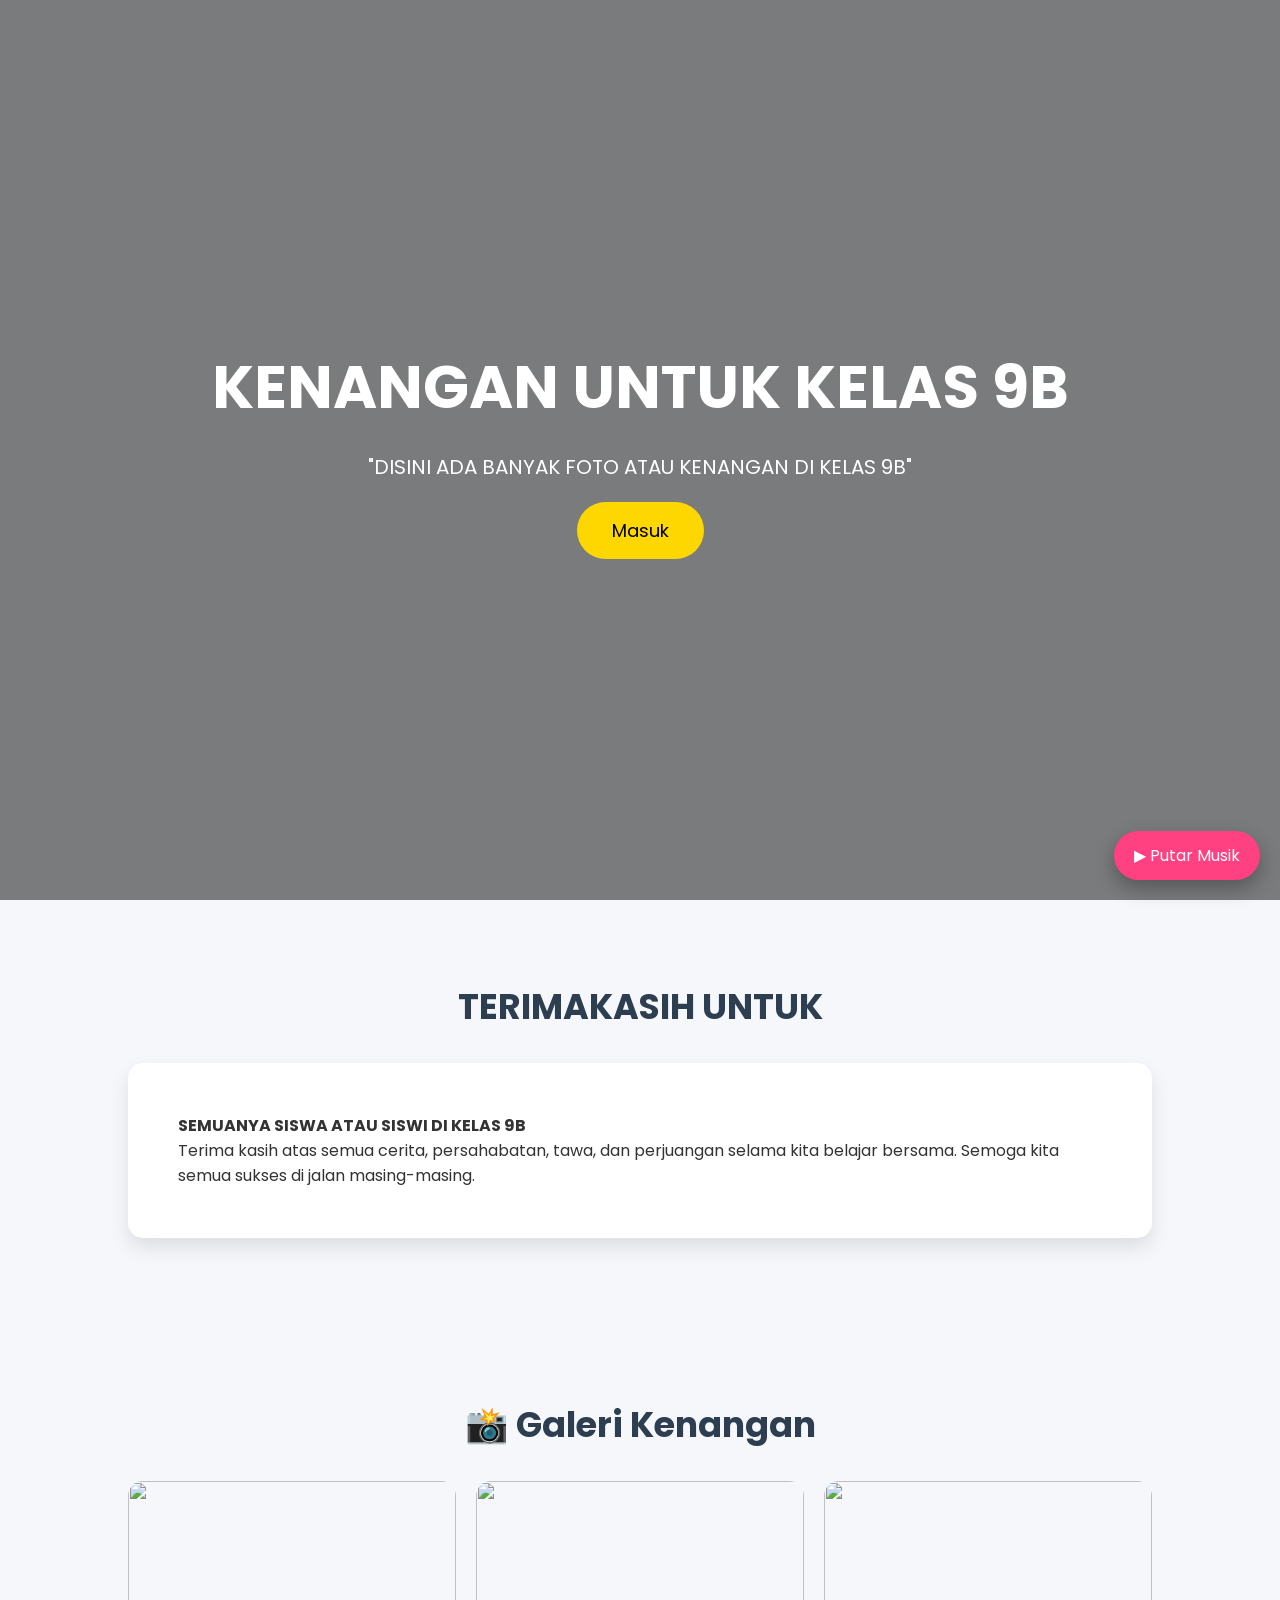
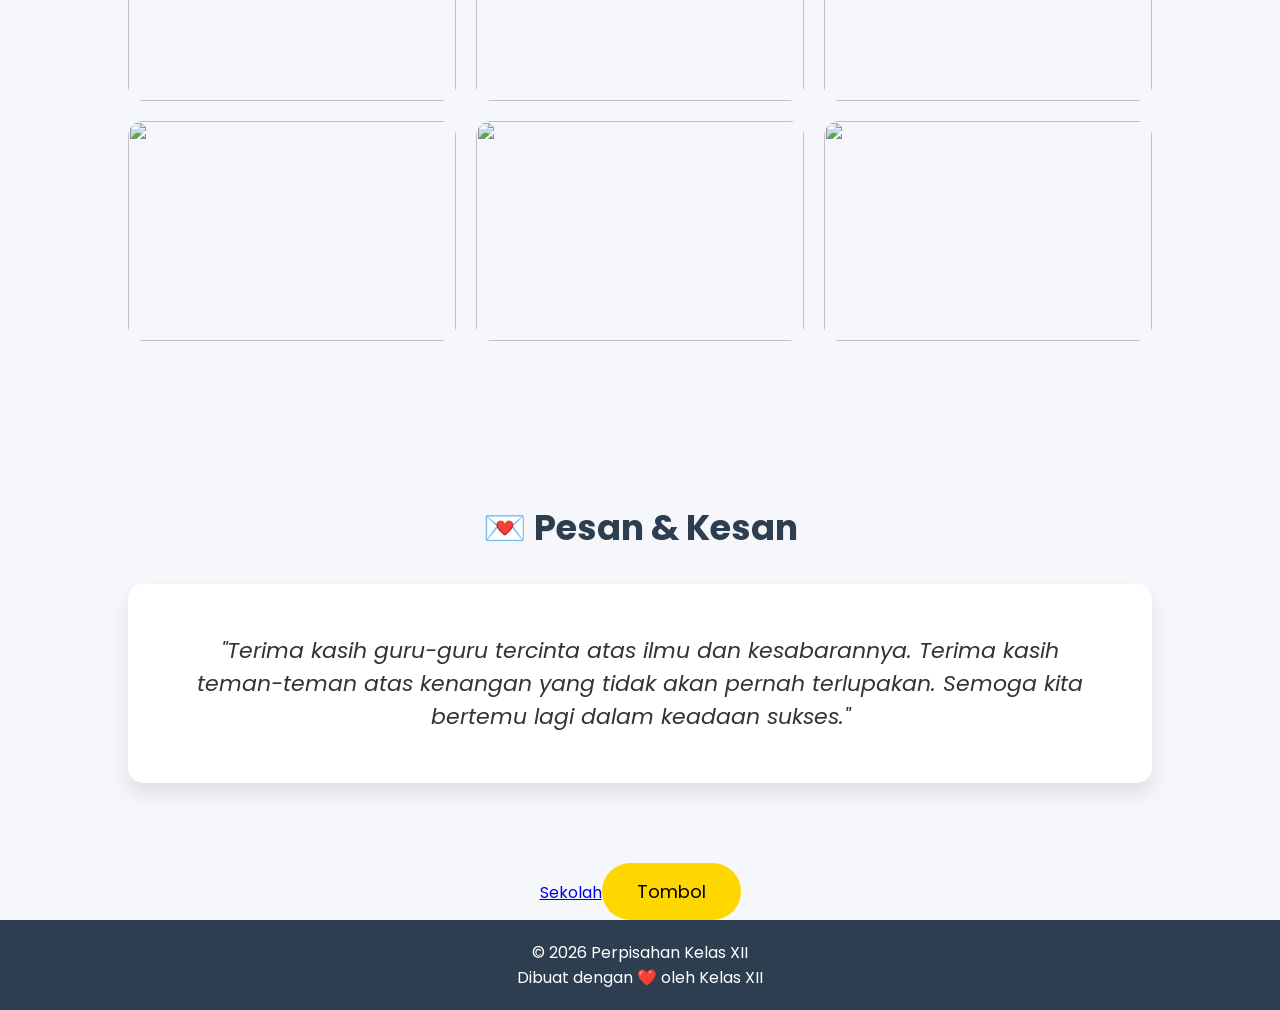
==== index.html @ ac8a35ed "Add files via upload" ====
<!DOCTYPE html>
<html lang="id">
<head>
<meta charset="UTF-8">
<meta name="viewport" content="width=device-width, initial-scale=1.0">
<link rel="stylesheet" href="style.css">
<title>kenangan untuk kelas 9B</title>


<link href="https://fonts.googleapis.com/css2?family=Poppins:wght@300;500;700&display=swap" rel="stylesheet">

<style>
*{
margin:0;
padding:0;
box-sizing:border-box;
font-family:'Poppins',sans-serif;
scroll-behavior:smooth;
}

body{
background:#f5f7fa;
color:#333;
}

header{
height:100vh;
background:linear-gradient(rgba(0,0,0,.5),rgba(0,0,0,.5)),
url("screenshot 2026-07-06 212852.png");
background-size:cover;
background-position:center;
display:flex;
justify-content:center;
align-items:center;
text-align:center;
color:white;
}

header h1{
font-size:60px;
}

header p{
margin:20px 0;
font-size:20px;
}

button{
padding:15px 35px;
border:none;
border-radius:30px;
background:#FFD700;
font-size:18px;
cursor:pointer;
transition:.3s;
}

button:hover{
transform:scale(1.05);
}

section{
padding:80px 10%;
}

h2{
text-align:center;
margin-bottom:30px;
font-size:35px;
color:#2c3e50;
}

.card{
background:white;
padding:50px;
border-radius:15px;
box-shadow:0 10px 20px rgba(0,0,0,.1);
margin-top:20px;
}

.gallery{
display:grid;
grid-template-columns:repeat(auto-fit,minmax(250px,1fr));
gap:20px;
}

.gallery img{
width:100%;
height:220px;
object-fit:cover;
border-radius:15px;
transition:.3s;
}

.gallery img:hover{
transform:scale(1.05);
}

.quote{
text-align:center;
font-size:22px;
font-style:italic;
}

footer{
background:#2c3e50;
color:white;
text-align:center;
padding:20px;
}

.fade{
opacity:0;
transform:translateY(30px);
transition:1s;
}

.fade.show{
opacity:1;
transform:translateY(0);
}
</style>
</head>
<body>
    <audio id="bgMusic" loop autoplay>
    <source src="Stephen Sanchez - Until I Found You (Lyrics).mp3" type="audio/mpeg">
    Browser Anda tidak mendukung audio.
</audio>

<button id="musicBtn" class="music-btn">
    ⏸ Pause Musik
</button>



<header>
<div>
<h1>KENANGAN UNTUK KELAS 9B</h1>
<p>"DISINI ADA BANYAK FOTO ATAU KENANGAN DI KELAS 9B"</p>

<a href="#acara">
<button>Masuk</button>
</a>

</div>
</header>

<section id="acara" class="fade">
<h2>TERIMAKASIH UNTUK</h2>

<div class="card">
<b>SEMUANYA SISWA ATAU SISWI DI KELAS 9B</b>



<br>

<p>
Terima kasih atas semua cerita,
persahabatan,
tawa,
dan perjuangan selama kita belajar bersama.
Semoga kita semua sukses di jalan masing-masing.
</p>

</div>
</section>

<section class="fade">

<h2>📸 Galeri Kenangan</h2>

<div class="gallery">

<img src="https://picsum.photos/500/400?1">
<img src="https://picsum.photos/500/400?2">
<img src="https://picsum.photos/500/400?3">
<img src="https://picsum.photos/500/400?4">
<img src="https://picsum.photos/500/400?5">
<img src="https://picsum.photos/500/400?6">

</div>

</section>

<section class="fade">

<h2>💌 Pesan & Kesan</h2>

<div class="card quote">

"Terima kasih guru-guru tercinta atas ilmu dan
kesabarannya.
Terima kasih teman-teman atas kenangan yang tidak akan
pernah terlupakan.
Semoga kita bertemu lagi dalam keadaan sukses."

</div>

</section>

<div style="display: flex; justify-content: center;">
 <a href="PROFILE.html">Sekolah<button>Tombol</button></a>

 
</div>




</section>

<footer>

© 2026 Perpisahan Kelas XII <br>
Dibuat dengan ❤️ oleh Kelas XII

</footer>

<script>

const fade=document.querySelectorAll(".fade");

window.addEventListener("scroll",()=>{

fade.forEach(el=>{

const top=el.getBoundingClientRect().top;

if(top<window.innerHeight-100){

el.classList.add("show");

}

});

});




</script>

<script>
const music = document.getElementById("bgMusic");
const musicBtn = document.getElementById("musicBtn");

// Coba memutar otomatis
music.volume = 0.5;
music.play().catch(() => {
    musicBtn.innerHTML = "▶ Putar Musik";
});

// Tombol Play/Pause
musicBtn.addEventListener("click", () => {
    if (music.paused) {
        music.play();
        musicBtn.innerHTML = "⏸ Pause Musik";
    } else {
        music.pause();
        musicBtn.innerHTML = "▶ Putar Musik";
    }
});

// Jika browser memblokir autoplay,
// musik akan diputar setelah interaksi pertama.
document.addEventListener("click", function startMusic() {
    if (music.paused) {
        music.play().catch(() => {});
        musicBtn.innerHTML = "⏸ Pause Musik";
    }
    document.removeEventListener("click", startMusic);
}, { once: true });
</script>




</body>


</script>



</html>






























</Html>
---- style.css ----
.next-btn{
    text-align:center;
    margin-top:40px;
}

.next-btn button{
    position: fixed;
    padding:30px 35px;
    border:none;
    border-radius:30px;
    background:linear-gradient(135deg,#4facfe,#00f2fe);
    color:white;
    font-size:17px;
    cursor:pointer;
    transition:0.3s;
    box-shadow:0 10px 25px rgba(0,0,0,.2);
}

.next-btn button:hover{
    transform:translateY(-5px) scale(1.05);
    box-shadow:0 15px 30px rgba(0,0,0,.3);
}

.music-btn{
    position:fixed;
    bottom:20px;
    right:20px;
    padding:12px 20px;
    border:none;
    border-radius:30px;
    background:#ff4081;
    color:#fff;
    font-size:16px;
    cursor:pointer;
    box-shadow:0 8px 20px rgba(0,0,0,.3);
    transition:.3s;
    z-index:1000;
}

.music-btn:hover{
    transform:scale(1.08);
}

body.dark .music-btn{
    background:#2563eb;
}

.music-control{
    position:fixed;
    bottom:20px;
    right:20px;
    display:flex;
    align-items:center;
    gap:10px;
    padding:10px 15px;
    background:rgba(255,255,255,.15);
    backdrop-filter:blur(10px);
    border-radius:40px;
    box-shadow:0 8px 20px rgba(0,0,0,.3);
    z-index:1000;
}

.music-control input{
    width:120px;
    accent-color:#00bfff;
}

.music-control button{
    padding:8px 15px;
    border:none;
    border-radius:20px;
    background:#00bfff;
    color:white;
    cursor:pointer;
}

body.dark .music-control{
    background:rgba(0,0,0,.5);

}
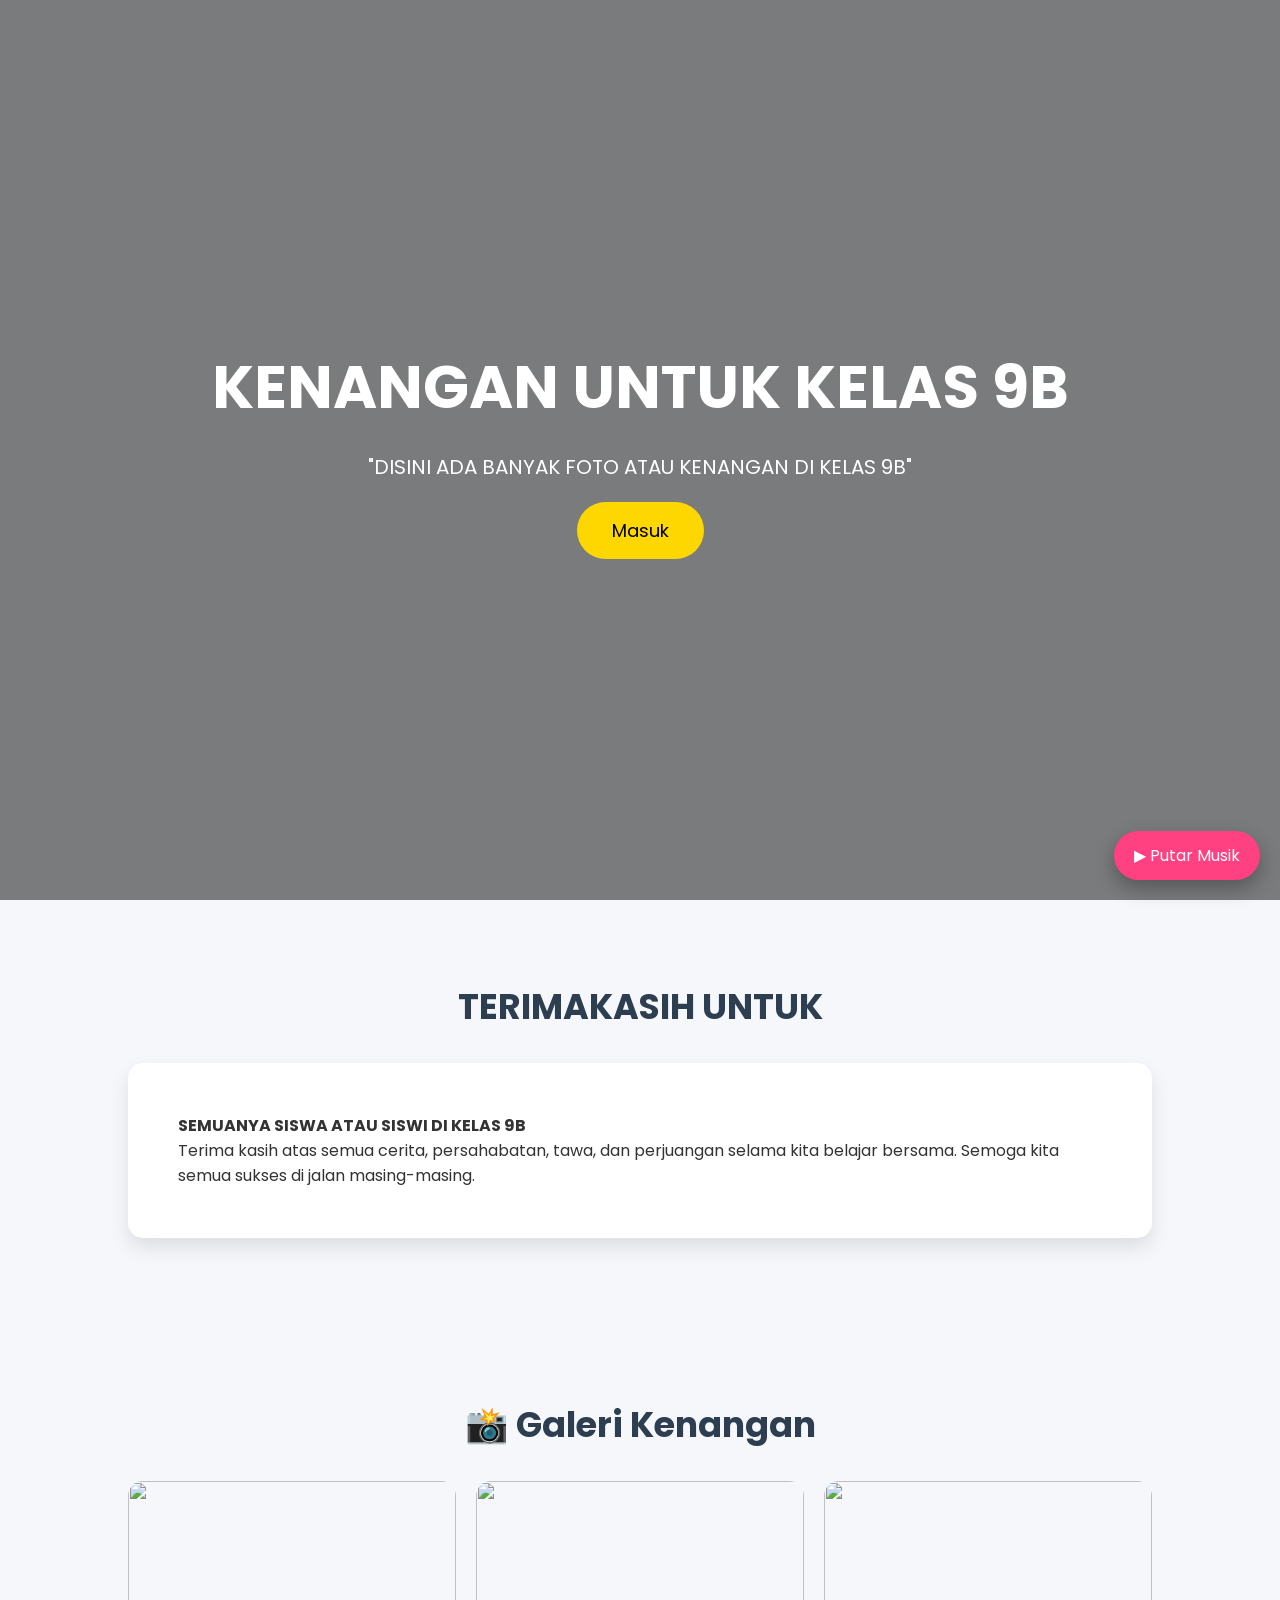
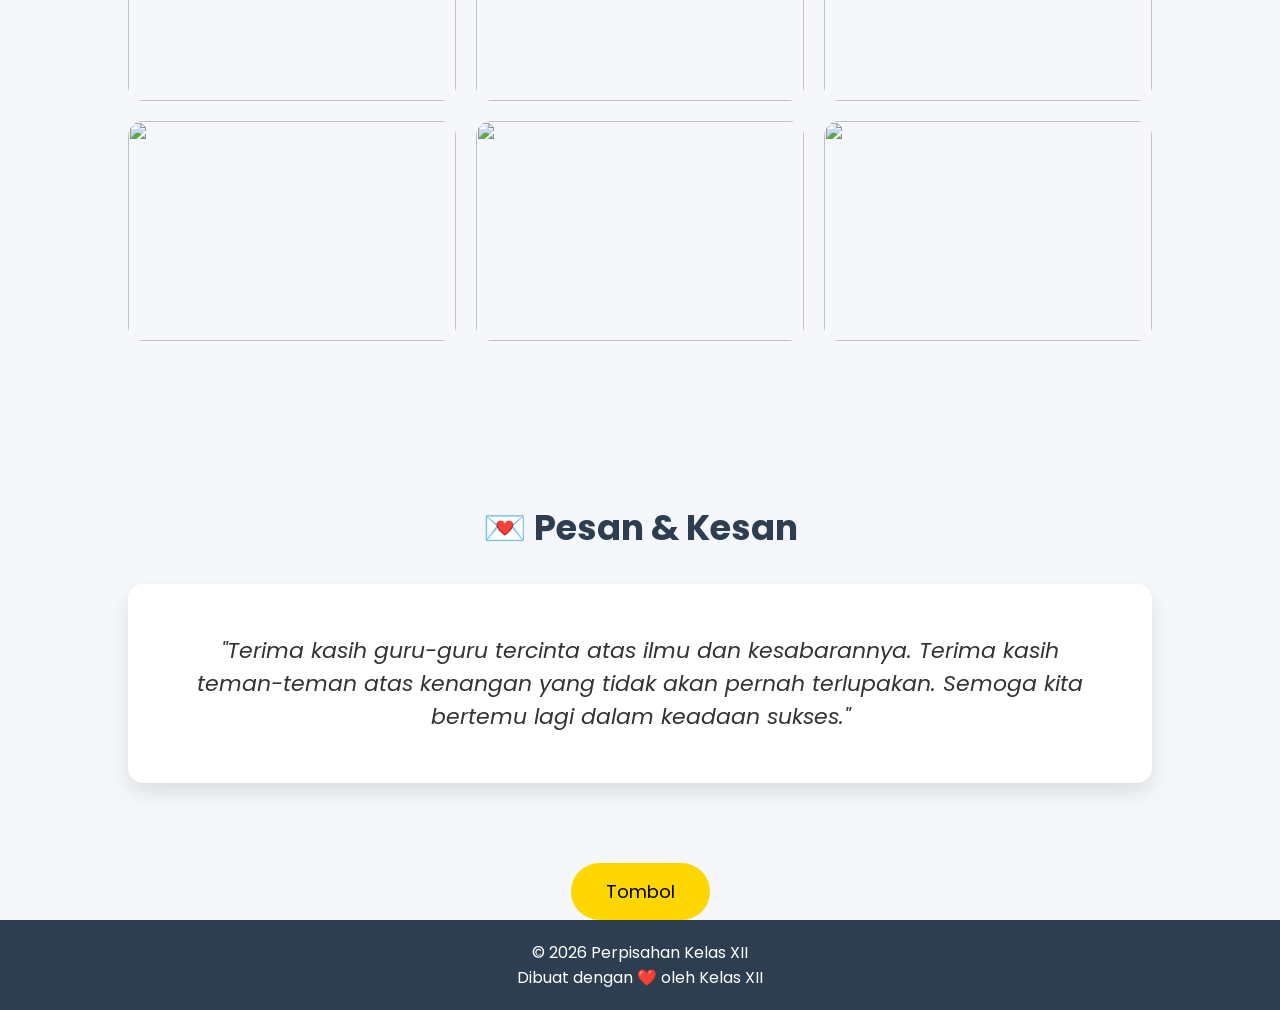
==== commit d2f894f1: "Add files via upload" ====
--- a/index.html
+++ b/index.html
@@ -200,7 +200,7 @@
 </section>
 
 <div style="display: flex; justify-content: center;">
- <a href="PROFILE.html">Sekolah<button>Tombol</button></a>
+ <a href="PROFILE.html"><button>Tombol</button></a>
 
  
 </div>
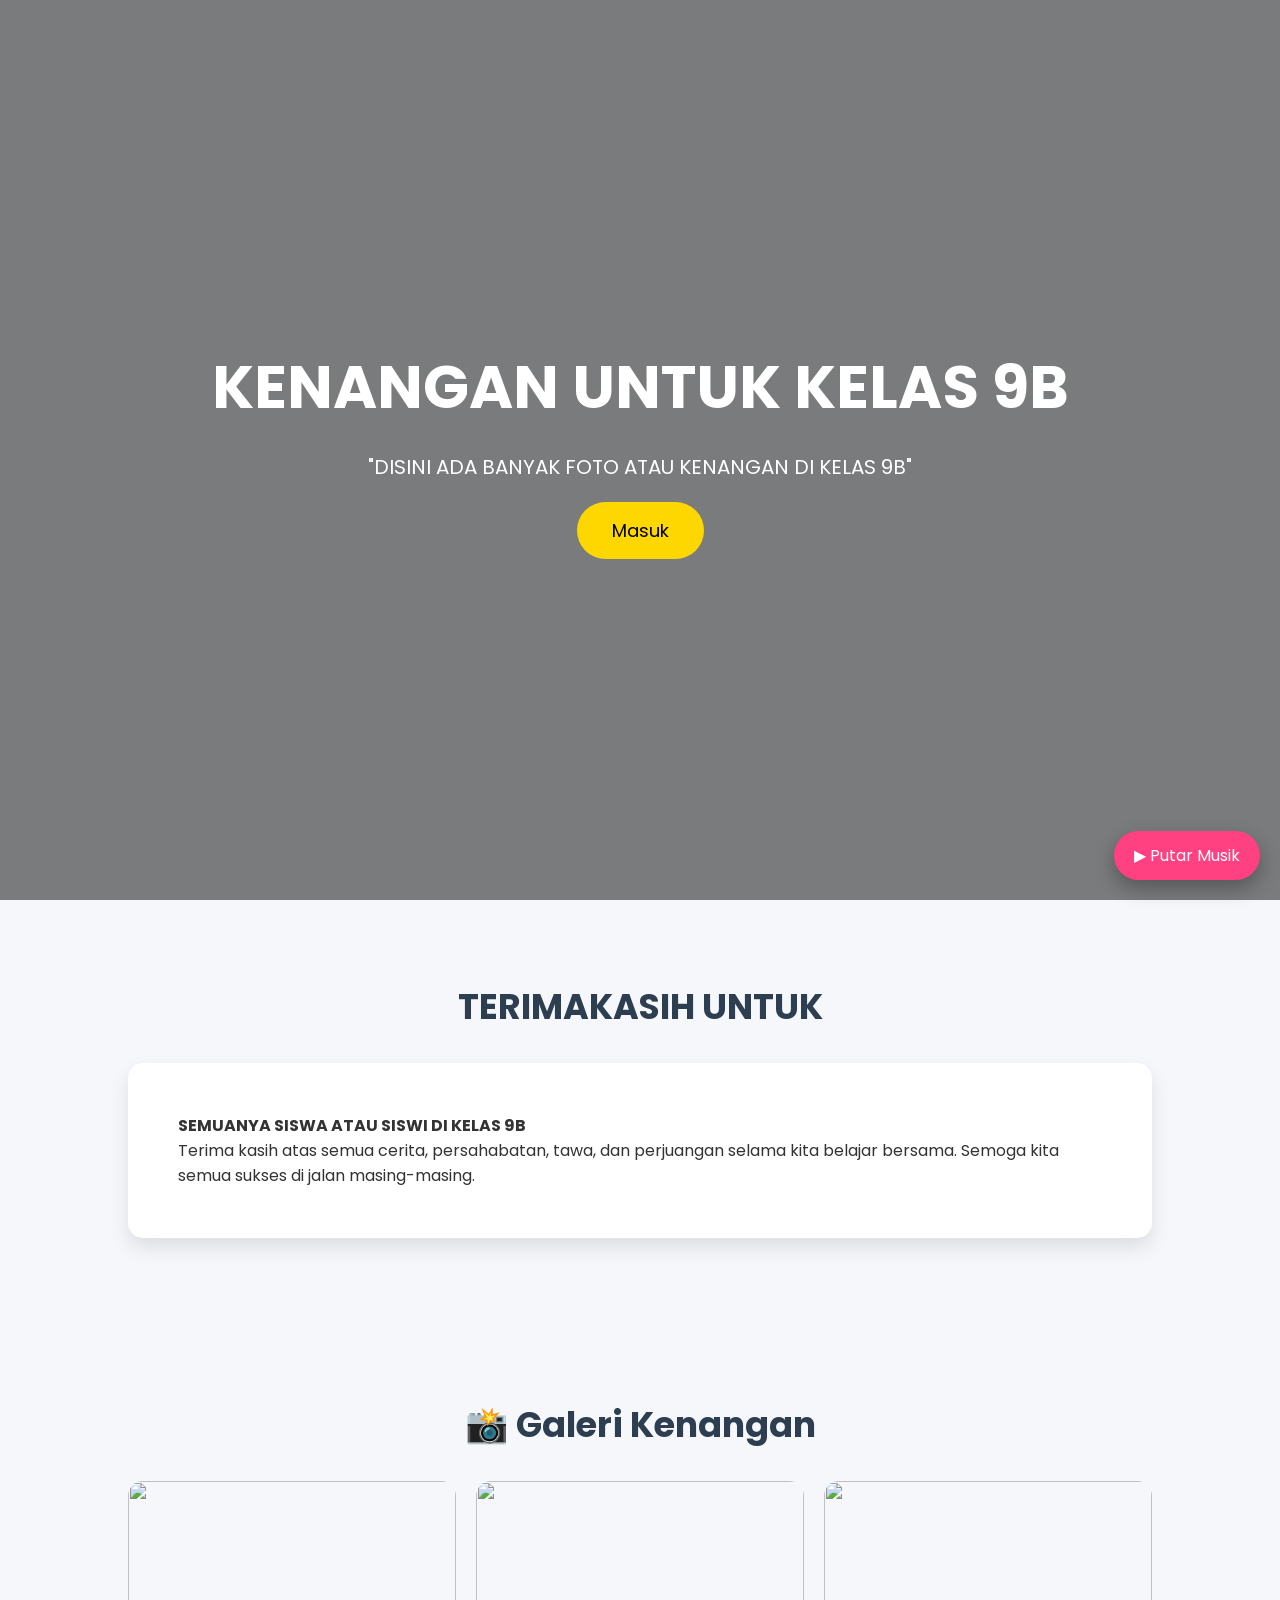
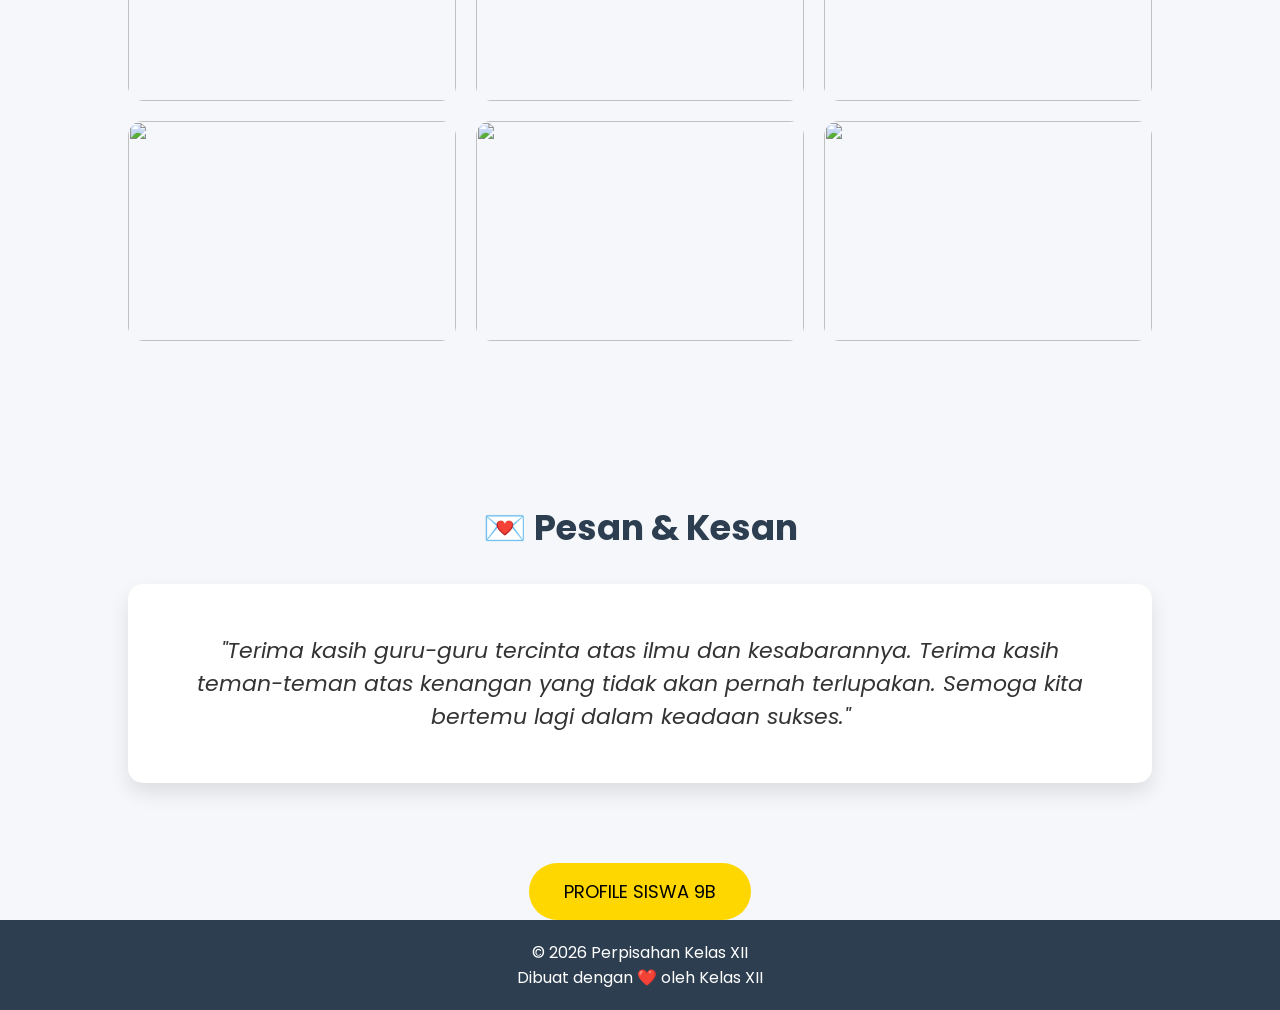
==== commit 2b24b3fd: "Add files via upload" ====
--- a/index.html
+++ b/index.html
@@ -200,7 +200,7 @@
 </section>
 
 <div style="display: flex; justify-content: center;">
- <a href="PROFILE.html"><button>Tombol</button></a>
+ <a href="PROFILE.html"><button>PROFILE SISWA 9B</button></a>
 
  
 </div>
